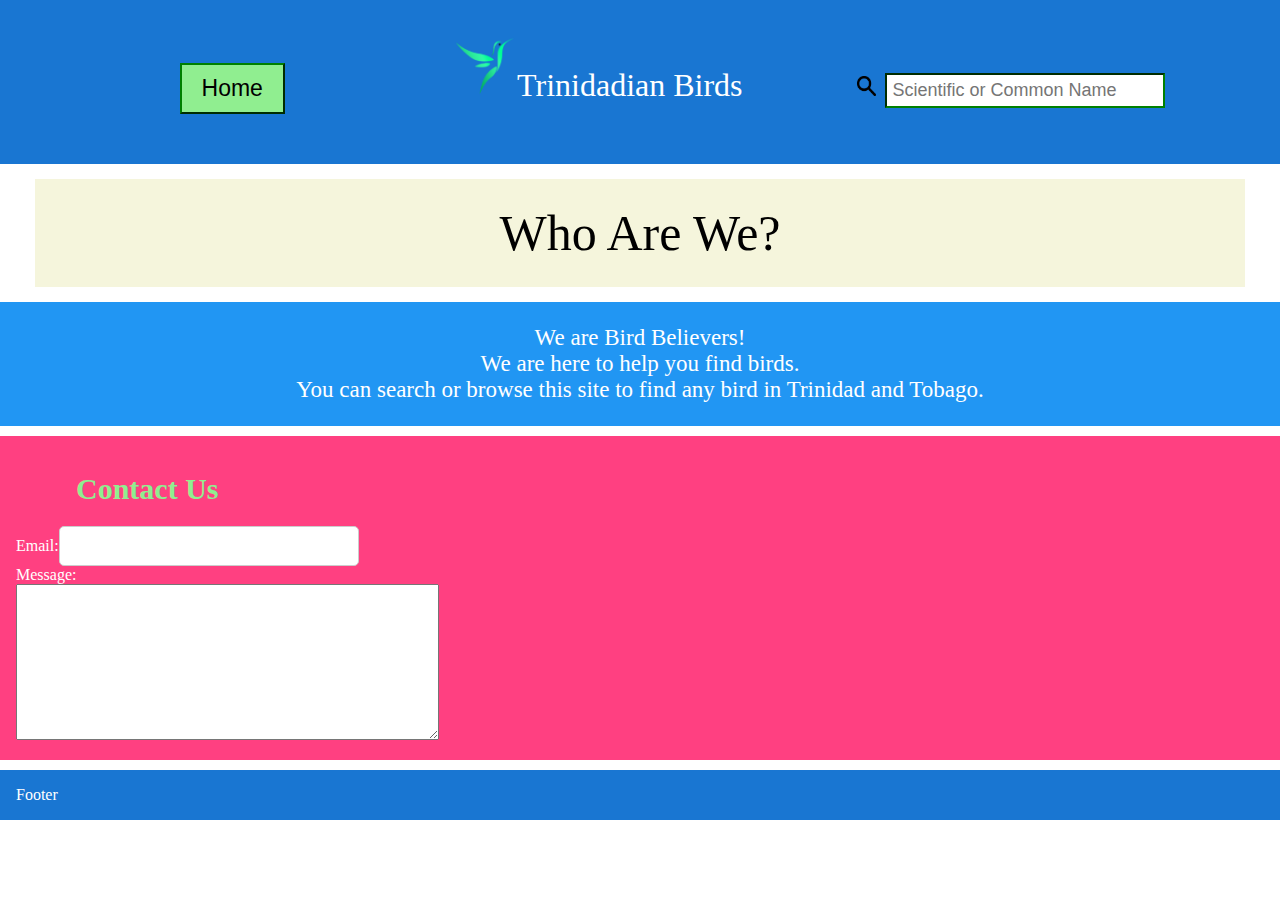
==== about.html @ 051df0cc "Initial commit" ====
<!DOCTYPE html>
<html>
  
<head>
  <meta charset="utf-8">
  <meta name="viewport" content="width=device-width">
  <title>Trinidadian Birds | About Us</title>
  <link href="style.css" rel="stylesheet" type="text/css" />
  <script src="script.js"></script>
  <script src="lib.js"></script>
</head>

  <style>

      footer{
        color: white;
        background-color:  #1976D2;
      }
    
      main{
        background-color: #2196F3;
        color: white;
        flex-grow:4;
        text-align:center;
        font-size:23px;
        
      }
      
      aside{
        background-color: #FF4081;
        color: white;
        margin:10px 0px;
        flex-grow:6;
      }

    nav{
      color: white;
      background-color:  #1976D2;
      padding:0px 0px;
      text-align: center;
    }
  
    ul{
      list-style-type:none;
      text-align:center;
    }
  
    li{
      display: inline-block;
      text-align:right;
    }
  
    #homebutton{
      font-family: Arial, Helvetica, sans-serif;
      font-size:23px;
      padding:10px 20px;
      margin:10px 0px;
      background-color:lightgreen;
      border-color: green;
      cursor:pointer;
    }

    #aboutbutton{
      font-family: Arial, Helvetica, sans-serif;
      font-size:23px;
      padding:10px 20px;
      margin:10px 0px;
      background-color:lightgreen;
      border-color: green;
      cursor:pointer;
    }
    
    #birdlogo{
      height:60px;
      width:auto;
    }
  
    #searchbutton{
      font-family: Arial, Helvetica, sans-serif;
      font-size:18px;
      padding:5px;
      margin:20px 5px;
      background-color:white;
      border-color: green;
      width:280px;
    }
  
    #searchicon{
      height:25px;
      width:auto;
      margin: 3px 0px 0px 0px;
      padding:5px 0px 0px 0px;
    }
    #lihome{
      margin:10px 65px 10px 40px;
      padding: 10px 40px;
    }
    
    #liwebname{
      
      margin:10px 20px;
      padding: 10px 40px;
    }
    
    #lisearch{
      margin:10px 10px;
      padding: 10px 40px;
    }
  
  </style>

  
  <body class="col">

    <nav>
        <ul>
          <li id="lihome"><a href="index.html"><button id="homebutton">Home</button></a></li>
          <li id="liwebname"><img id="birdlogo" src="images/bird logo.png"><font size=6>Trinidadian Birds</font></li>
          <li id="lisearch"><img id="searchicon" src="images/Search Icon.png"> <input id="searchbutton" type="search" placeholder = "Scientific or Common Name"></li>
        </ul>
    </nav>
    
    <header>
        Who Are We?
    </header>
          
    <main>
        We are Bird Believers!<br>
        We are here to help you find birds.<br>
        You can search or browse this site to find any bird in Trinidad and Tobago.<br>
    </main>    
      
    <aside>
        <form>
          <h1 id="contactus">Contact Us</h1>
          
          Email:<input type="email" id="email">
          <br id="message">Message:<br>
          <textarea rows="10" cols="50" name="message"></textarea><br>
        </form>
    </aside>
         
    <footer>
        Footer
    </footer>
  
  </body>
</html>
---- style.css ----
#searchicon:hover{
    cursor: pointer;
  }
  * {
      box-sizing: border-box;
    }

    nav, header, footer, main, aside{
      padding: 1em;
    }
    
    header{
      background-color:beige;
      color:black;
      text-align:center;
      font-size:50px;
      padding:25px 0px;
      margin:15px 35px; 
    }
    
    footer{
      color: white;
      background-color:  #1976D2;
    }

    body{
      margin: 0;
      background-color: #FFFFFF;
    }

    .col{
      display:flex;
      flex-direction:column;
    }

    .row{
      display:flex;
      flex-direction:row;
    }

/*Navigation Bar*/
    nav{
      color: white;
      background-color:  #1976D2;
      padding:0px 0px;
      text-align: center;
    }
  
    ul{
      list-style-type:none;
      text-align:center;
    }
  
    li{
      display: inline-block;
    }
  
    #homebutton{
      font-family: Arial, Helvetica, sans-serif;
      font-size:23px;
      padding:10px 20px;
      margin:10px 0px;
      background-color:lightgreen;
      border-color: green;
      cursor:pointer;
    }

    #aboutbutton{
      font-family: Arial, Helvetica, sans-serif;
      font-size:23px;
      padding:10px 20px;
      margin:10px 0px;
      background-color:lightgreen;
      border-color: green;
      cursor:pointer;
    }
    

    #birdlogo{
      height:60px;
      width:auto;
    }
  
    #searchbutton{
      font-family: Arial, Helvetica, sans-serif;
      font-size:18px;
      padding:5px;
      margin:20px 5px;
      background-color:white;
      border-color: green;
      width:280px;
    }
  
  #searchicon{
    height:25px;
    width:auto;
    margin: 3px 0px 0px 0px;
    padding:5px 0px 0px 0px;
  }
  #lihome{
    margin:10px 20px;
    padding: 10px 40px;
  }
  
  #liwebname{
    margin:10px 20px;
    padding: 10px 40px;
  }
  
  #lisearch{
    margin:10px 20px;
    padding: 10px 40px;
  }
/*Navigation Bar ^^^*/


  #contactus{
    margin:10px 20px;
    padding:10px 40px;
    font-size: 30px;
    color: lightgreen;
  }

/* Style for the label */
label {
  font-size: 16px;
  color: #333;
  margin-right: 10px;
}

/* Style for the email input */
#email {
  padding: 10px;
  font-size: 16px;
  border: 1px solid #ccc;
  border-radius: 5px;
  width: 300px;
}

#email:focus {
  outline: none;
  border-color:yellow; 
  box-shadow: 0 0 5px lightyellow; 
}

#message{
   padding: 10px;
  font-size: 16px;
  border: 1px solid #ccc;
  border-radius: 5px;
  width: 300px;
}

#message:focus {
  outline: none;
  border-color:yellow; 
  box-shadow: 0 0 5px lightyellow; 

}
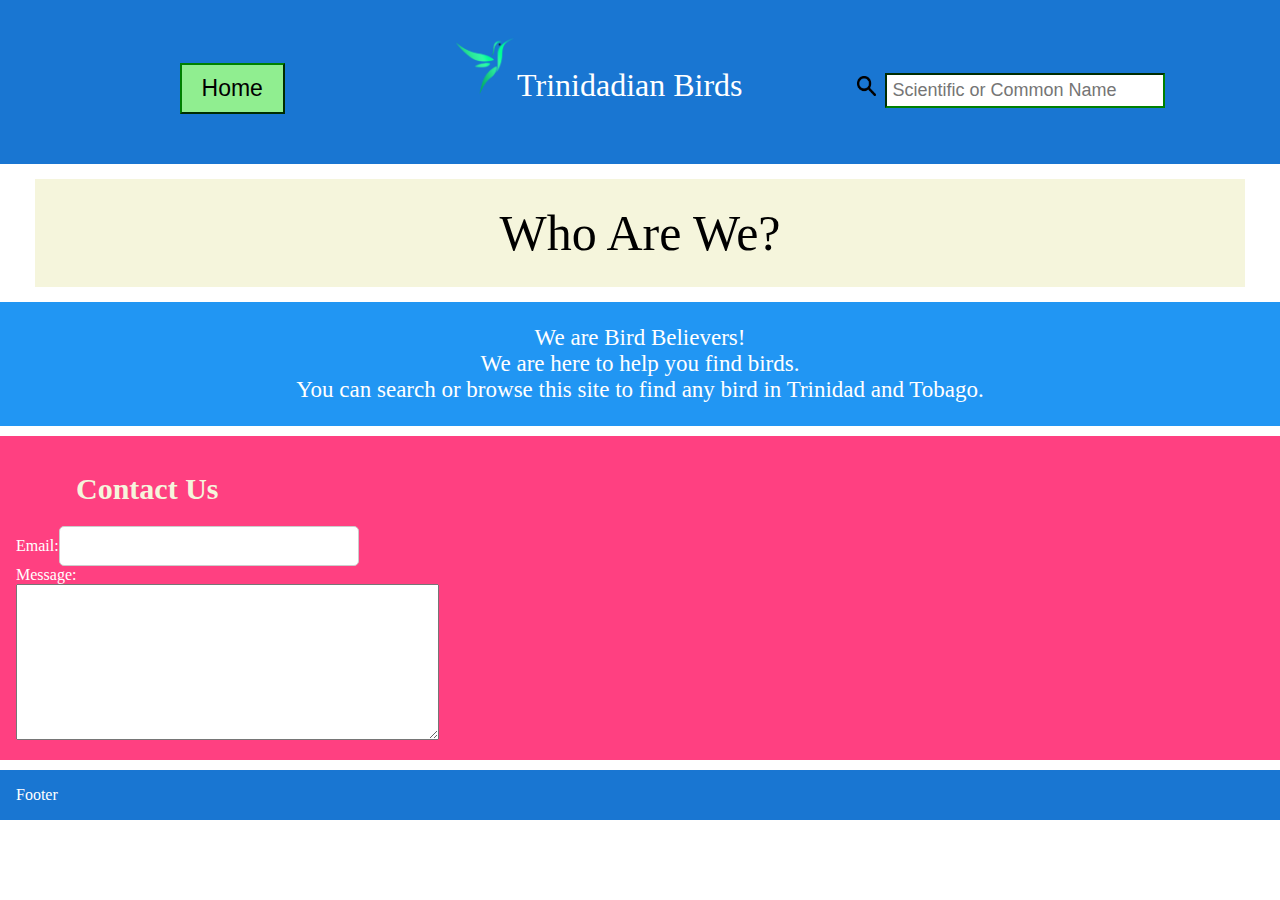
==== commit 612040b3: "an update" ====
--- a/about.html
+++ b/about.html
@@ -5,6 +5,7 @@
   <meta charset="utf-8">
   <meta name="viewport" content="width=device-width">
   <title>Trinidadian Birds | About Us</title>
+  <link rel="shortcut icon" href="images/favicon.ico" />
   <link href="style.css" rel="stylesheet" type="text/css" />
   <script src="script.js"></script>
   <script src="lib.js"></script>
--- a/style.css
+++ b/style.css
@@ -118,7 +118,7 @@
     margin:10px 20px;
     padding:10px 40px;
     font-size: 30px;
-    color: lightgreen;
+    color: beige;
   }
 
 /* Style for the label */
@@ -140,7 +140,7 @@
 #email:focus {
   outline: none;
   border-color:yellow; 
-  box-shadow: 0 0 5px lightyellow; 
+  box-shadow: 0 0 5px white; 
 }
 
 #message{
@@ -154,7 +154,7 @@
 #message:focus {
   outline: none;
   border-color:yellow; 
-  box-shadow: 0 0 5px lightyellow; 
+  box-shadow: 0 0 5px white; 
 
 }
   
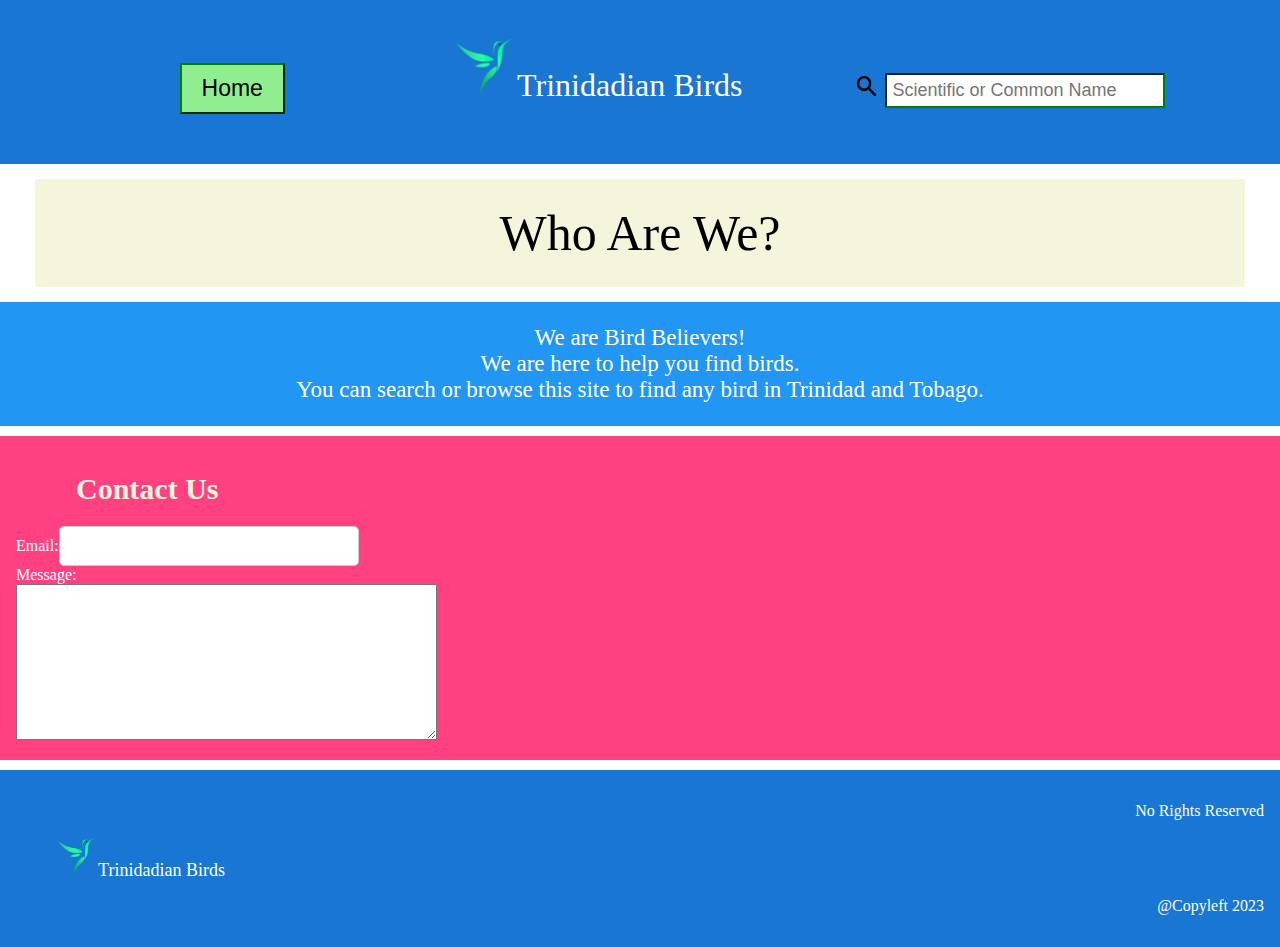
==== commit 5c1f6b80: "more modifications" ====
--- a/about.html
+++ b/about.html
@@ -142,7 +142,19 @@
     </aside>
          
     <footer>
-        Footer
+      <ul id="footer1">
+        <li>No Rights Reserved</li>
+      </ul>
+      
+      <ul id="footer2">
+        <li id="footerwebname"><img id="birdlogo2" src="images/bird logo.png"><font size=4>Trinidadian Birds</font></li>
+        
+      </ul>
+
+      <ul id="footer3">
+        <li id="copyleft">@Copyleft 2023</li>
+      </ul>
+        
     </footer>
   
   </body>
--- a/style.css
+++ b/style.css
@@ -46,7 +46,7 @@
       text-align: center;
     }
   
-    ul{
+    ul#navbar{
       list-style-type:none;
       text-align:center;
     }
@@ -158,4 +158,19 @@
 
 }
   
+/*Footer*/
+#birdlogo2{
+      height:40px;
+      width:auto;
+    }
+#footer1{
+  text-align:right;
+}
 
+#footer2{
+  text-align:left;
+}
+
+#footer3{
+  text-align:right;
+}
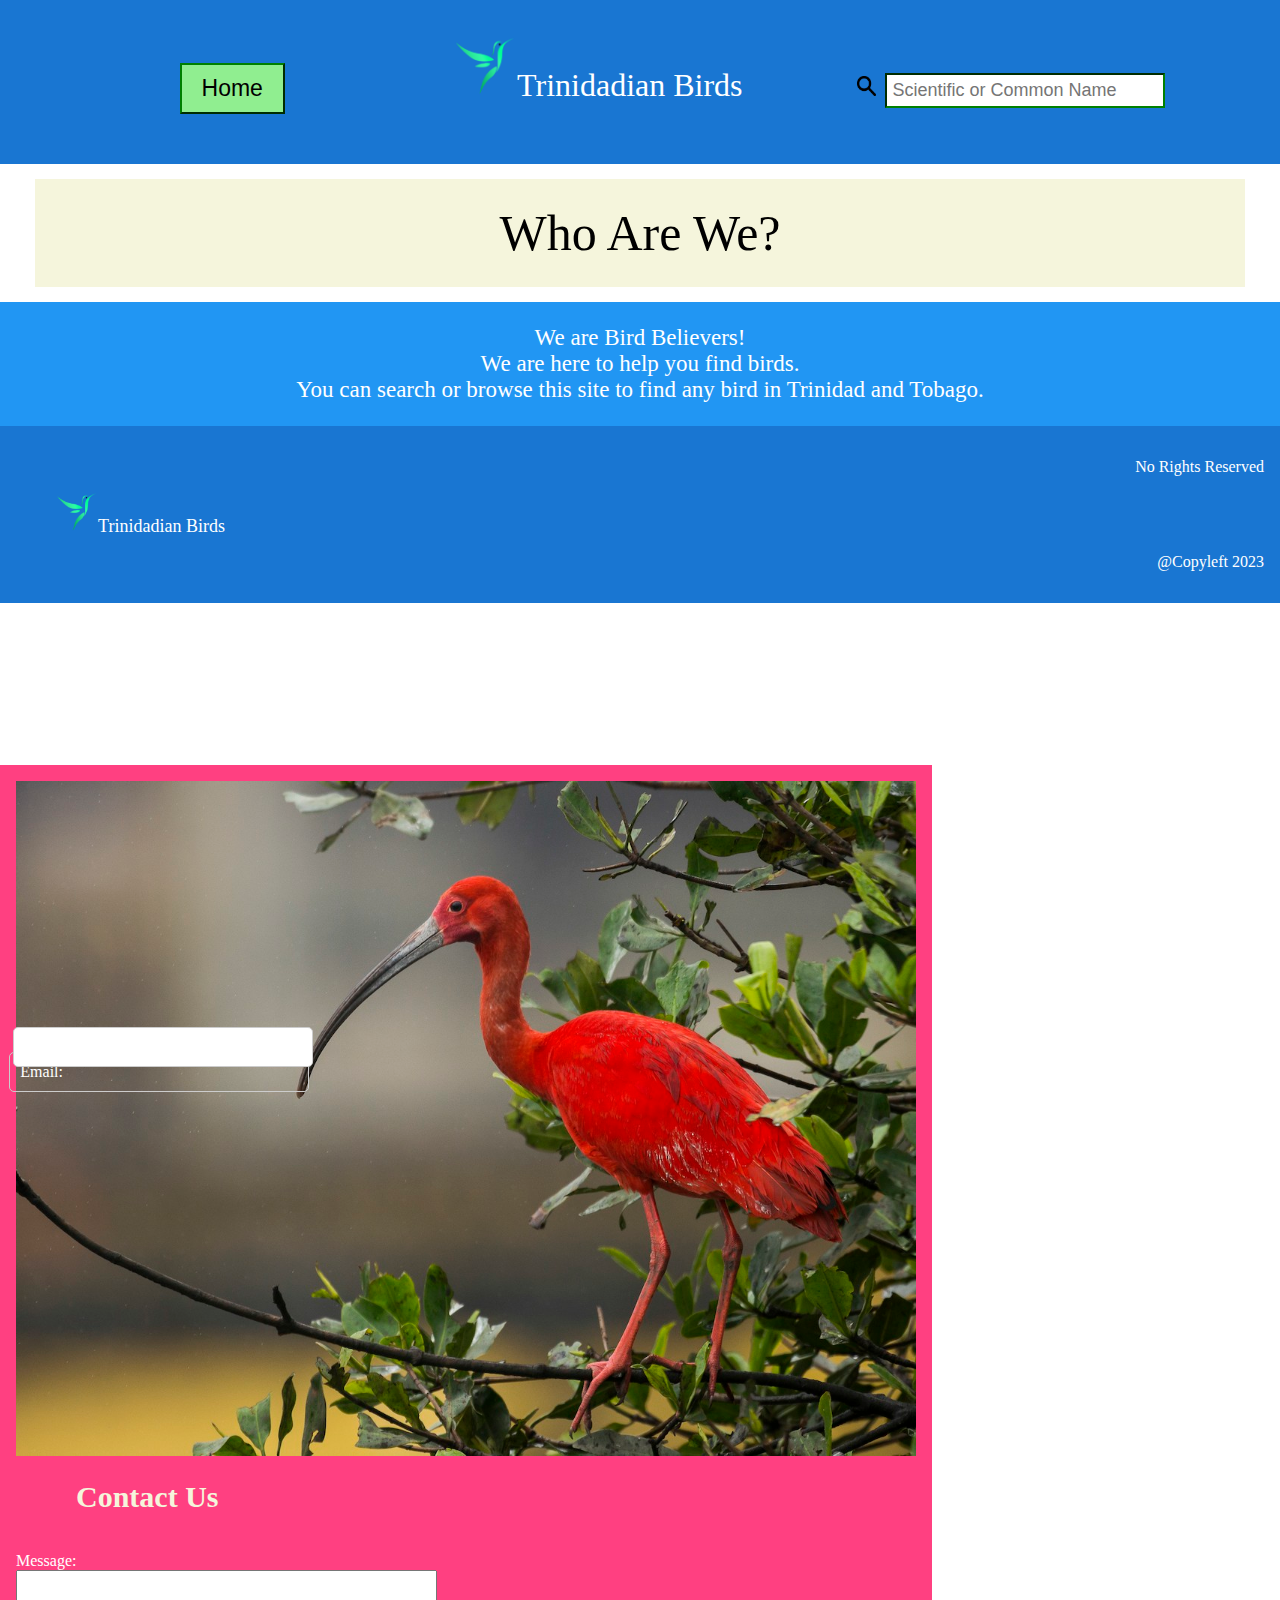
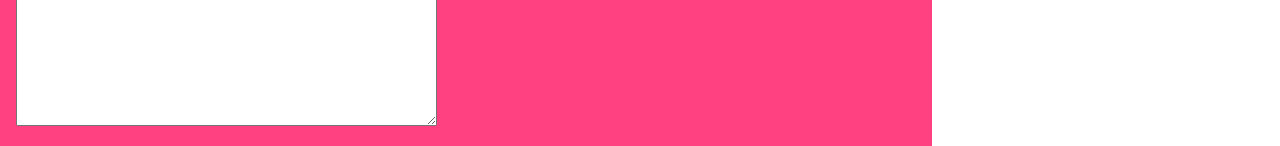
==== commit a15377cc: "small stylings" ====
--- a/about.html
+++ b/about.html
@@ -32,8 +32,50 @@
         color: white;
         margin:10px 0px;
         flex-grow:6;
+        left: 0px; 
+
+  position:absolute;
+  top:85% ;
+ margin:0px 0px;
+ flex-grow:7;
       }
-
+#ibis{
+  left: 5px; 
+  background: gainsboro;
+
+  height: 100%;
+  width: 900px;
+  
+}
+
+    #message{
+   left: 1%;
+  z-index: 9;  
+      position:absolute;
+      top:40%;
+}
+    #email{
+   left: 1%;
+      bottom:65%;
+  
+  z-index: 9;  
+      position:absolute;
+    }
+        #textarea{
+   left: 1%;
+      top:100%;
+  
+  z-index: 9;  
+      position:absolute;
+      
+}
+    }
+    <div id="ibis">BOTTOM</div>
+     <div id="textarea">TOP</div>
+<div id="email">TOP</div>
+    <div id="message">TOP</div>
+        <div id="textarea">TOP</div>
+    }
     nav{
       color: white;
       background-color:  #1976D2;
@@ -131,13 +173,14 @@
         You can search or browse this site to find any bird in Trinidad and Tobago.<br>
     </main>    
       
-    <aside>
+    <aside id="aside"
+      <id= "#scarlet"><img id="ibis" src="images/scarlet ibis.jpeg"
         <form>
           <h1 id="contactus">Contact Us</h1>
-          
-          Email:<input type="email" id="email">
+          <p
+         id="email">Email:<input type="email" id="email"></p>
           <br id="message">Message:<br>
-          <textarea rows="10" cols="50" name="message"></textarea><br>
+          <textarea id="texarea"rows="10" cols="50" name="message"></textarea><br>
         </form>
     </aside>
          
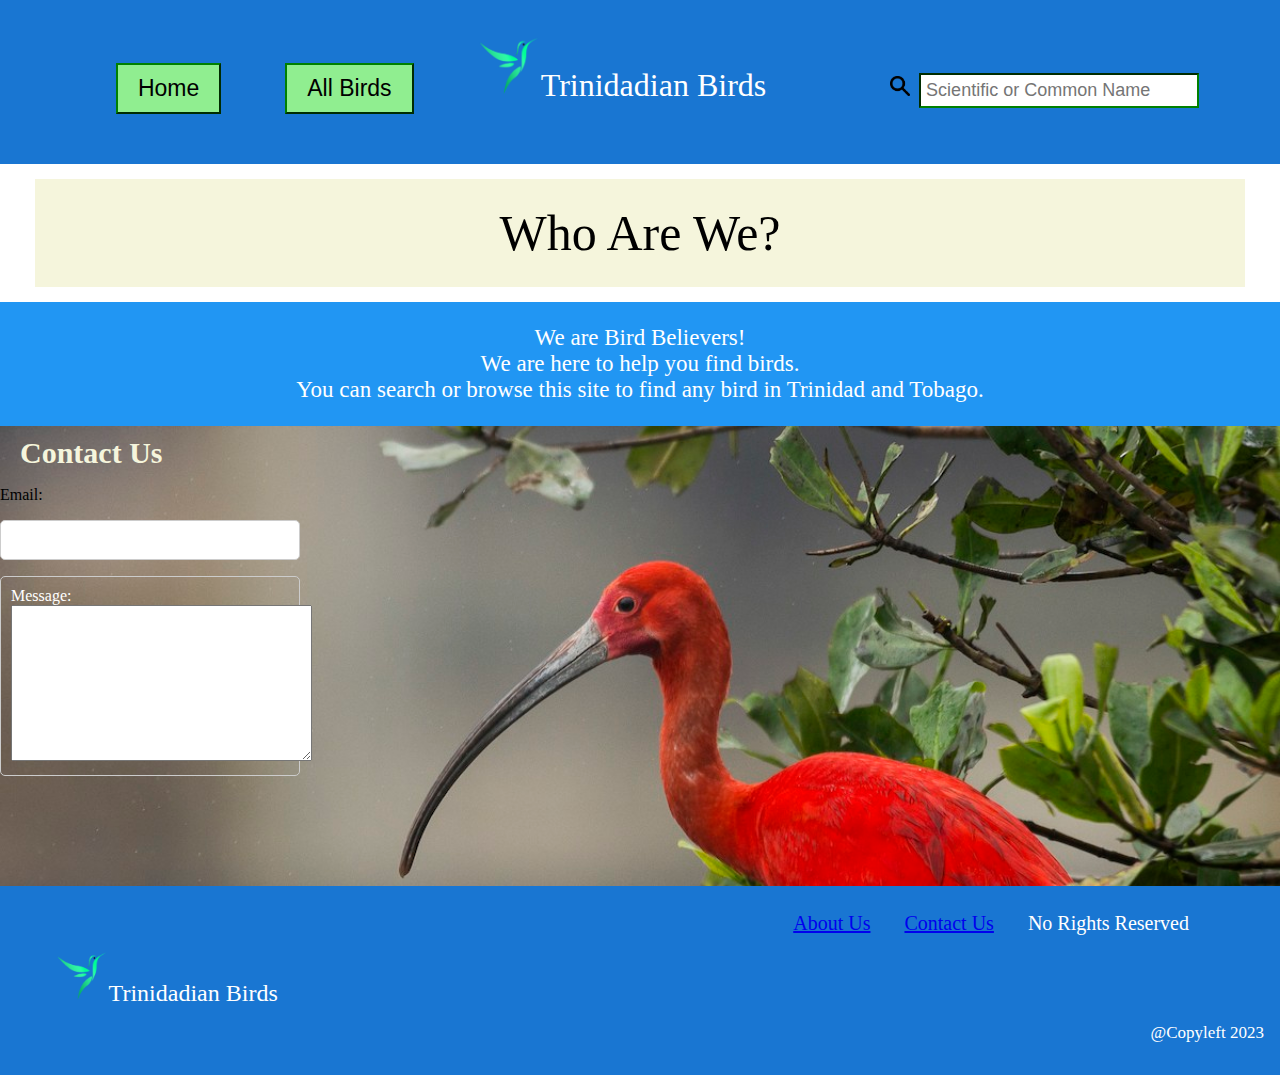
==== commit 381faada: "some nice features were added" ====
--- a/about.html
+++ b/about.html
@@ -27,128 +27,74 @@
         
       }
       
-      aside{
-        background-color: #FF4081;
-        color: white;
-        margin:10px 0px;
-        flex-grow:6;
-        left: 0px; 
-
-  position:absolute;
-  top:85% ;
- margin:0px 0px;
- flex-grow:7;
+     aside{
+       color:white;
+     }
+      /*#ibis,*/ #contactus { 
+        /*position:absolute; /*bruuuuuuuuuh*/
+        padding: 0px;
       }
 #ibis{
   left: 5px; 
-  background: gainsboro;
+  background: white;
 
-  height: 100%;
-  width: 900px;
+  height: 50%;
+  width: 99%;
   
 }
+#aside{
+  left: 70px; 
+  background: lightgreen;
+  position:absolute;
+  
 
+ margin:10px 0px;
+ flex-grow:6;
+}
     #message{
    left: 1%;
-  z-index: 9;  
-      position:absolute;
-      top:40%;
+  z-index: 11;  
+      /*position:absolute;*/
+      top:65%;
 }
     #email{
+      
    left: 1%;
-      bottom:65%;
+      top:60%;
   
-  z-index: 9;  
-      position:absolute;
+  z-index: 11;  
+      /*position:absolute;*/
     }
         #textarea{
    left: 1%;
       top:100%;
   
-  z-index: 9;  
-      position:absolute;
+  z-index: 11;  
+      /*position:absolute;*/
       
 }
-    }
+        #mail{
+          color: white;
+   left: 1%;
+      top:55%;
+  
+  z-index: 11;  
+      /*position:absolute;*/
+      color:black;
+}
+   
+    /*{
     <div id="ibis">BOTTOM</div>
-     <div id="textarea">TOP</div>
-<div id="email">TOP</div>
-    <div id="message">TOP</div>
-        <div id="textarea">TOP</div>
-    }
-    nav{
-      color: white;
-      background-color:  #1976D2;
-      padding:0px 0px;
-      text-align: center;
-    }
+<div id="aside">MID</div>
+      <div id="message">TOP</div>
+    <div id="mail"><MID</div>
+    <div id="email"><TOP</div>
+       <div id=""
+    }*/
   
-    ul{
-      list-style-type:none;
-      text-align:center;
-    }
-  
-    li{
-      display: inline-block;
-      text-align:right;
-    }
-  
-    #homebutton{
-      font-family: Arial, Helvetica, sans-serif;
-      font-size:23px;
-      padding:10px 20px;
-      margin:10px 0px;
-      background-color:lightgreen;
-      border-color: green;
-      cursor:pointer;
-    }
-
-    #aboutbutton{
-      font-family: Arial, Helvetica, sans-serif;
-      font-size:23px;
-      padding:10px 20px;
-      margin:10px 0px;
-      background-color:lightgreen;
-      border-color: green;
-      cursor:pointer;
-    }
-    
-    #birdlogo{
-      height:60px;
-      width:auto;
-    }
-  
-    #searchbutton{
-      font-family: Arial, Helvetica, sans-serif;
-      font-size:18px;
-      padding:5px;
-      margin:20px 5px;
-      background-color:white;
-      border-color: green;
-      width:280px;
-    }
-  
-    #searchicon{
-      height:25px;
-      width:auto;
-      margin: 3px 0px 0px 0px;
-      padding:5px 0px 0px 0px;
-    }
-    #lihome{
-      margin:10px 65px 10px 40px;
-      padding: 10px 40px;
-    }
-    
-    #liwebname{
-      
-      margin:10px 20px;
-      padding: 10px 40px;
-    }
-    
-    #lisearch{
-      margin:10px 10px;
-      padding: 10px 40px;
-    }
+   
+    /*}
+    }*/
   
   </style>
 
@@ -156,8 +102,9 @@
   <body class="col">
 
     <nav>
-        <ul>
+        <ul id="navbar">
           <li id="lihome"><a href="index.html"><button id="homebutton">Home</button></a></li>
+          <li id="liallbirds"><a href="allbirds.html"><button id="allbirdsbutton">All Birds</button></a></li>
           <li id="liwebname"><img id="birdlogo" src="images/bird logo.png"><font size=6>Trinidadian Birds</font></li>
           <li id="lisearch"><img id="searchicon" src="images/Search Icon.png"> <input id="searchbutton" type="search" placeholder = "Scientific or Common Name"></li>
         </ul>
@@ -173,24 +120,29 @@
         You can search or browse this site to find any bird in Trinidad and Tobago.<br>
     </main>    
       
-    <aside id="aside"
-      <id= "#scarlet"><img id="ibis" src="images/scarlet ibis.jpeg"
-        <form>
-          <h1 id="contactus">Contact Us</h1>
-          <p
-         id="email">Email:<input type="email" id="email"></p>
-          <br id="message">Message:<br>
-          <textarea id="texarea"rows="10" cols="50" name="message"></textarea><br>
-        </form>
+    <aside id="abtaside">
+      <div id="scarlet">
+        <h1 id="contactus">Contact Us</h1>
+          <!-- <img id="ibis" src="images/scarlet ibis.jpeg"> -->
+            <div class="overlay-text" style="height:400px"> <!-- testing something -->
+            <p id="mail">Email:<br></p> <!-- was "mail" -->
+            <input type="email" id="email"> <!-- was "email" -->
+            <br>
+            <p id="message">Message:<br> <!-- was "message" -->
+            <textarea rows="10" cols="35" name="message"></textarea></p>
+        </div>
+      </div>
     </aside>
-         
+  
     <footer>
       <ul id="footer1">
-        <li>No Rights Reserved</li>
+        <li id="liaboutus"><a href="about.html">About Us</a></li>
+        <li id="licontactus"><a href="about.html#contactus">Contact Us</a></li>
+        <li id="linorights">No Rights Reserved</li>
       </ul>
       
       <ul id="footer2">
-        <li id="footerwebname"><img id="birdlogo2" src="images/bird logo.png"><font size=4>Trinidadian Birds</font></li>
+        <li id="footerwebname"><img id="birdlogo2" src="images/bird logo.png"><font size=5>Trinidadian Birds</font></li>
         
       </ul>
 
@@ -201,4 +153,5 @@
     </footer>
   
   </body>
-</html>+</html>
+
--- a/style.css
+++ b/style.css
@@ -65,7 +65,7 @@
       cursor:pointer;
     }
 
-    #aboutbutton{
+    #allbirdsbutton{
       font-family: Arial, Helvetica, sans-serif;
       font-size:23px;
       padding:10px 20px;
@@ -159,18 +159,96 @@
 }
   
 /*Footer*/
-#birdlogo2{
-      height:40px;
-      width:auto;
-    }
 #footer1{
   text-align:right;
+  margin: 10px 20px;
+  padding: 0px 40px;
+}
+
+#liaboutus,#licontactus, #linorights{
+  font-size:20px;
+  margin: 5px, 10px;
+  padding:0px 15px;
 }
 
 #footer2{
   text-align:left;
 }
 
+#birdlogo2{
+  height:50px;
+  width:auto;
+}
+
+
 #footer3{
   text-align:right;
 }
+
+#copyleft{
+  font-size:17px;
+}
+
+#abtaside{
+   margin: 0;
+  padding: 0;
+  background-image: url("images/scarlet ibis.jpeg");
+  background-size: cover; 
+}
+
+
+#allmain{
+  display:flex;
+  flex-wrap:wrap;
+  flex-grow:1;
+  margin:10px;
+  padding:30px;
+  background-color:lightyellow;/*this could change etc, just click the box and it'll automatically change when u choose a colour*/
+  justify-content:space-evenly;
+
+#abtaside {
+  position: relative; /* Set the position to relative for positioning the overlay text */
+}
+
+#scarlet {
+  position: relative; 
+}
+
+.overlay-text {
+  /*position: absolute;*/
+  height: 300px; /*testing*/
+  top: 50%;
+  left: 50%;
+  transform: translate(-50%, -50%);
+  background-color: rgba(255, 255, 255, 0.8); 
+  padding: 20px;
+  text-align: center;
+  font-family: Arial, sans-serif;
+  
+}
+
+#backToTopButton {
+  display: none;
+  position: fixed;
+  /*bottom: 20px;
+  right: 20px;*/
+  top: 90%;
+  left: 90%;
+  z-index: 1;
+  padding: 10px;
+  font-family: Arial, Helvetica, sans-serif;
+  font-size: 16px;
+  background-color: lightgreen;
+  border-color: green;
+  cursor: pointer;
+}
+
+@media screen and (min-height: 500px) {
+  
+  #backToTopButton {
+    display: block;
+  }
+}
+
+
+
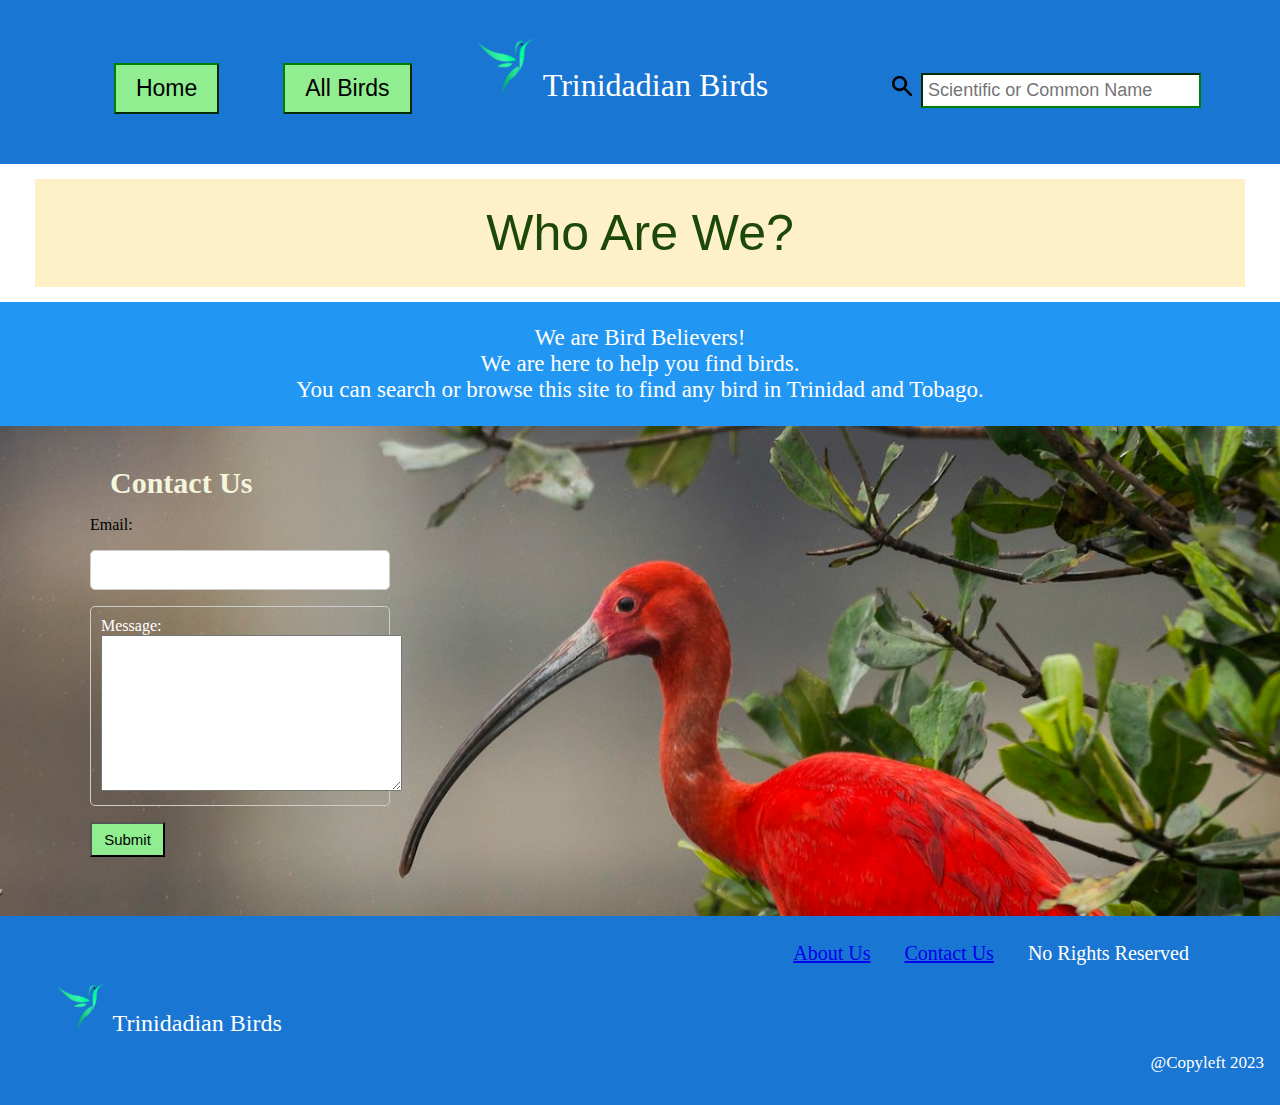
==== commit f38eafbf: "finished product (possibly)" ====
--- a/about.html
+++ b/about.html
@@ -1,6 +1,6 @@
 <!DOCTYPE html>
 <html>
-  
+
 <head>
   <meta charset="utf-8">
   <meta name="viewport" content="width=device-width">
@@ -11,147 +11,162 @@
   <script src="lib.js"></script>
 </head>
 
-  <style>
+<style>
+  footer {
+    color: white;
+    background-color: #1976D2;
+  }
 
-      footer{
-        color: white;
-        background-color:  #1976D2;
-      }
-    
-      main{
-        background-color: #2196F3;
-        color: white;
-        flex-grow:4;
-        text-align:center;
-        font-size:23px;
-        
-      }
-      
-     aside{
-       color:white;
-     }
-      /*#ibis,*/ #contactus { 
-        /*position:absolute; /*bruuuuuuuuuh*/
-        padding: 0px;
-      }
-#ibis{
-  left: 5px; 
-  background: white;
+  main {
+    background-color: #2196F3;
+    color: white;
+    flex-grow: 4;
+    text-align: center;
+    font-size: 23px;
 
-  height: 50%;
-  width: 99%;
-  
-}
-#aside{
-  left: 70px; 
-  background: lightgreen;
-  position:absolute;
-  
+  }
 
- margin:10px 0px;
- flex-grow:6;
-}
-    #message{
-   left: 1%;
-  z-index: 11;  
-      /*position:absolute;*/
-      top:65%;
-}
-    #email{
-      
-   left: 1%;
-      top:60%;
-  
-  z-index: 11;  
-      /*position:absolute;*/
-    }
-        #textarea{
-   left: 1%;
-      top:100%;
-  
-  z-index: 11;  
-      /*position:absolute;*/
-      
-}
-        #mail{
-          color: white;
-   left: 1%;
-      top:55%;
-  
-  z-index: 11;  
-      /*position:absolute;*/
-      color:black;
-}
-   
-    /*{
-    <div id="ibis">BOTTOM</div>
-<div id="aside">MID</div>
-      <div id="message">TOP</div>
-    <div id="mail"><MID</div>
-    <div id="email"><TOP</div>
-       <div id=""
-    }*/
-  
-   
-    /*}
-    }*/
-  
-  </style>
+  aside {
+    color: white;
+  }
 
-  
-  <body class="col">
+  /*#ibis,*/
+  #contactus {
+    /*position:absolute; /*bruuuuuuuuuh*/
+    padding: 0px;
+  }
 
-    <nav>
-        <ul id="navbar">
-          <li id="lihome"><a href="index.html"><button id="homebutton">Home</button></a></li>
-          <li id="liallbirds"><a href="allbirds.html"><button id="allbirdsbutton">All Birds</button></a></li>
-          <li id="liwebname"><img id="birdlogo" src="images/bird logo.png"><font size=6>Trinidadian Birds</font></li>
-          <li id="lisearch"><img id="searchicon" src="images/Search Icon.png"> <input id="searchbutton" type="search" placeholder = "Scientific or Common Name"></li>
-        </ul>
-    </nav>
-    
-    <header>
-        Who Are We?
-    </header>
+  #ibis {
+    left: 5px;
+    background: white;
+
+    height: 50%;
+    width: 99%;
+
+  }
+
+  #aside {
+    left: 70px;
+    background: lightgreen;
+    position: absolute;
+
+
+    margin: 10px 0px;
+    flex-grow: 6;
+  }
+
+  #message {
+    left: 1%;
+    z-index: 11;
+    /*position:absolute;*/
+    top: 65%;
+  }
+
+  #email {
+
+    left: 1%;
+    top: 60%;
+
+    z-index: 11;
+    /*position:absolute;*/
+  }
+
+  #textarea {
+    left: 1%;
+    top: 100%;
+
+    z-index: 11;
+    /*position:absolute;*/
+
+  }
+
+  #mail {
+    color: white;
+    left: 1%;
+    top: 55%;
+
+    z-index: 11;
+    color: black;
+  }
+
+  #scarlet {
+    margin-left:20px;
+    padding-left: 70px;
+    padding-top:30px;
+  }
+
+  button#submitb{
+    background-color:lightgreen;
+    width:75px;
+    height:35px;
+    font-size:15px;
+    cursor: pointer;
+  }
+</style>
+
+
+<body class="col">
+
+  <nav>
+    <ul id="navbar">
+      <li id="lihome"><a href="index.html"><button id="homebutton">Home</button></a></li>
+      <li id="liallbirds"><a href="allbirds.html"><button id="allbirdsbutton">All Birds</button></a></li>
+      <li id="liwebname"><img id="birdlogo" src="images/bird logo.png">
+        <font size=6>Trinidadian Birds</font>
+      </li>
+      <li id="lisearch"><img id="searchicon" src="images/Search Icon.png"> <input id="searchbutton" type="search"
+          placeholder="Scientific or Common Name"></li>
+    </ul>
+  </nav>
+
+  <header>
+    Who Are We?
+  </header>
+
+  <main>
+    We are Bird Believers!<br>
+    We are here to help you find birds.<br>
+    You can search or browse this site to find any bird in Trinidad and Tobago.<br>
+  </main>
+
+  <aside id="abtaside">
+    <div id="scarlet">
+      <h1 id="contactus">Contact Us</h1>
+      <!-- <img id="ibis" src="images/scarlet ibis.jpeg"> -->
+      <div class="overlay-text" style="height:25em">
+        <!-- testing something -->
+        <p id="mail">Email:<br></p> <!-- was "mail" -->
+        <input type="email" id="email"> <!-- was "email" -->
+        <br>
+        <p id="message">Message:<br> <!-- was "message" -->
+          <textarea rows="10" cols="35" name="message"></textarea>
+        </p>
+        <button id="submitb">Submit</button>
           
-    <main>
-        We are Bird Believers!<br>
-        We are here to help you find birds.<br>
-        You can search or browse this site to find any bird in Trinidad and Tobago.<br>
-    </main>    
-      
-    <aside id="abtaside">
-      <div id="scarlet">
-        <h1 id="contactus">Contact Us</h1>
-          <!-- <img id="ibis" src="images/scarlet ibis.jpeg"> -->
-            <div class="overlay-text" style="height:400px"> <!-- testing something -->
-            <p id="mail">Email:<br></p> <!-- was "mail" -->
-            <input type="email" id="email"> <!-- was "email" -->
-            <br>
-            <p id="message">Message:<br> <!-- was "message" -->
-            <textarea rows="10" cols="35" name="message"></textarea></p>
-        </div>
       </div>
-    </aside>
-  
-    <footer>
-      <ul id="footer1">
-        <li id="liaboutus"><a href="about.html">About Us</a></li>
-        <li id="licontactus"><a href="about.html#contactus">Contact Us</a></li>
-        <li id="linorights">No Rights Reserved</li>
-      </ul>
-      
-      <ul id="footer2">
-        <li id="footerwebname"><img id="birdlogo2" src="images/bird logo.png"><font size=5>Trinidadian Birds</font></li>
-        
-      </ul>
+    </div>
+  </aside>
 
-      <ul id="footer3">
-        <li id="copyleft">@Copyleft 2023</li>
-      </ul>
-        
-    </footer>
-  
-  </body>
-</html>
+  <footer>
+    <ul id="footer1">
+      <li id="liaboutus"><a href="about.html">About Us</a></li>
+      <li id="licontactus"><a href="about.html#contactus">Contact Us</a></li>
+      <li id="linorights">No Rights Reserved</li>
+    </ul>
 
+    <ul id="footer2">
+      <li id="footerwebname"><img id="birdlogo2" src="images/bird logo.png">
+        <font size=5>Trinidadian Birds</font>
+      </li>
+
+    </ul>
+
+    <ul id="footer3">
+      <li id="copyleft">@Copyleft 2023</li>
+    </ul>
+
+  </footer>
+
+</body>
+
+</html>--- a/style.css
+++ b/style.css
@@ -10,12 +10,14 @@
     }
     
     header{
-      background-color:beige;
-      color:black;
+      background-color:#fff1c7;
+      color:#1c480a;
+      font-family:'Lucida Sans', 'Lucida Sans Regular', 'Lucida Grande', 'Lucida Sans Unicode', Geneva, Verdana, sans-serif;
       text-align:center;
       font-size:50px;
       padding:25px 0px;
-      margin:15px 35px; 
+      margin:15px 35px;
+      
     }
     
     footer{
@@ -203,7 +205,7 @@
   flex-grow:1;
   margin:10px;
   padding:30px;
-  background-color:lightyellow;/*this could change etc, just click the box and it'll automatically change when u choose a colour*/
+  background-color:#ffffff;/*this could change etc, just click the box and it'll automatically change when u choose a colour*/
   justify-content:space-evenly;
 
 #abtaside {
@@ -250,5 +252,7 @@
   }
 }
 
-
-
+#ftparagraph{
+  font-size:20px;
+}
+
